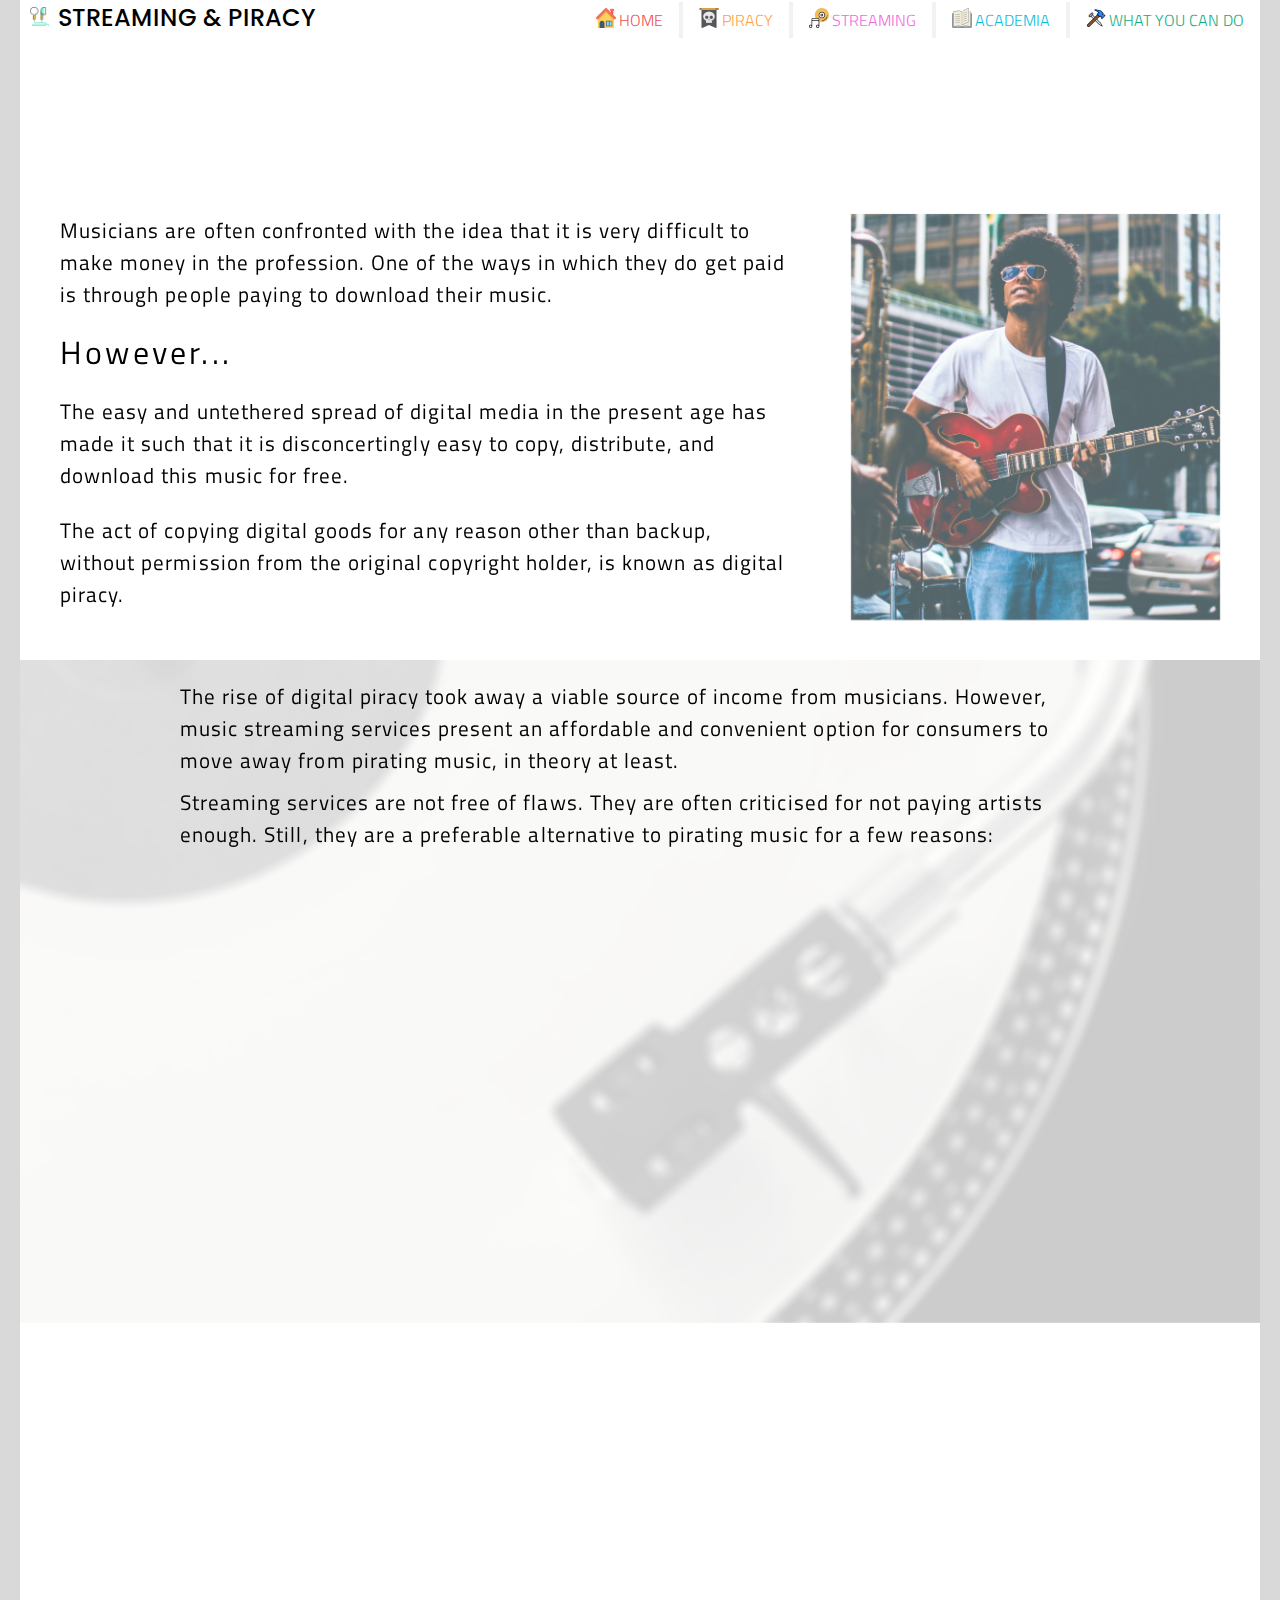
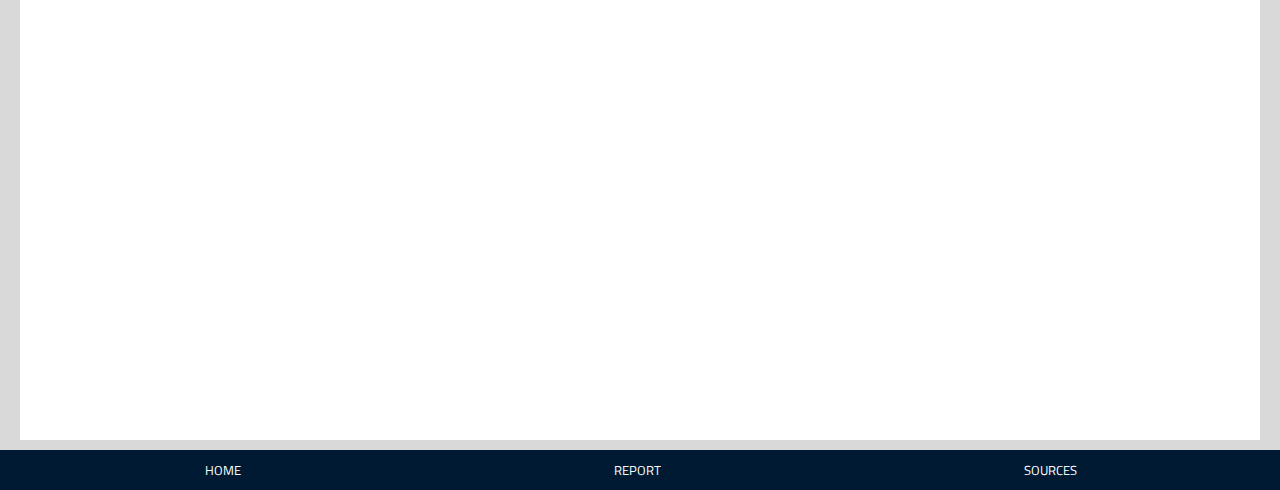
==== index.html @ 549d463c "Add files via upload" ====
<!DOCTYPE html>
<html>

<head>
    <meta charset='utf-8'>
    <meta name='viewport' content='width=device-width, initial-scale=1'>
    <script>
        // To trigger certain css transitions immediately as the page loads

        window.onload = function() {
            document.body.className += "loaded";
        }
    </script>
    <title>Streaming & Piracy | Home</title>

    <link rel='stylesheet' type='text/css' href='Stylesheets/mainStyle.css'>
    <link rel='stylesheet' type="text/css" href="Stylesheets/home.css">
    <link href="https://unpkg.com/aos@2.3.1/dist/aos.css" rel="stylesheet">
    <link rel="icon" type="image/png" href="Images/Logos/earphoneLogo.png">
</head>

<body>
    <!-- to make sure Javascript is enabled so the page can be viewed properly -->
    <noscript>
        <div id="enableJS">
        You must enable Javascript in order to use this site.
        </div>
    </noscript>

    <!--This section contains the navigation bar-->
    <div id="navContainer">

        <h1 class="logo">
            <a href="#"><img class="pageLogo" src="Images/Logos/earphoneLogo.png" alt="Earphones, Page Logo" title="Home"> Streaming & Piracy</a>
            <!-- Image by Freepik, available at: https://www.flaticon.com/free-icon/earphones_1079502?term=headphones&page=2&position=60 -->
        </h1>
        <nav>
            <ul>
                <li>
                    <a href="#">
                        <div class="navItem" id="nav1"><img src="Images/Logos/home.png" class="navLogo" alt="Home">
                            <p>Home</p>
                        </div>
                        <!-- Image by Vectors Market, available at: https://www.flaticon.com/free-icon/house_609803?term=home&page=1&position=1 -->
                    </a>
                </li>
                <li>
                    <a href="piracy.html">
                        <div class="navItem" id="nav2"><img src="Images/Logos/pirate.png" class="navLogo" alt="Piracy">
                            <p>Piracy</p>
                        </div>
                        <!-- Image by Freepik, available at: https://www.flaticon.com/free-icon/pirate_1045266?term=piracy&page=1&position=11 -->
                    </a>
                </li>
                <li>
                    <a href="streaming.html">
                        <div class="navItem" id="nav3"><img src="Images/Logos/streaming.png" class="navLogo" alt="Streaming">
                            <p>Streaming</p>
                        </div>
                        <!-- Image by Eucalyp, avaialable at: https://www.flaticon.com/free-icon/disc_1544629?term=music%20yellow&page=1&position=53 -->
                    </a>
                </li>
                <li>
                    <a href="academia.html">
                        <div class="navItem" id="nav4"><img src="Images/Logos/academia.png" class="navLogo" alt="Academia">
                            <p>Academia</p>
                        </div>
                        <!-- Image by Zlatko Najdenovski, Available at: https://www.flaticon.com/free-icon/open-book_327116?term=book&page=1&position=36 -->
                    </a>
                </li>
                <li>
                    <a href="whatToDo.html">
                        <div class="navItem" id="nav5"><img src="Images/Logos/whatToDo.png" class="navLogo" alt="What you can do">
                            <p>What you can do</p>
                        </div>
                        <!-- Image by Srip, available at: https://www.flaticon.com/free-icon/hammer_2092868?term=hammer%20nail&page=1&position=19 -->
                    </a>
                </li>
            </ul>
        </nav>
    </div>
    <!-- both, the greyscale page logo, and the upwards pointing image, are made opaque once the user has scrolled. -->
    <img class="lineImg" src="Images/Logos/earphoneLogo.png" alt="Earphones, page logo">
    <div id="goup" class="upImg">
        <a href="#section1">
            <img src="Images/Logos/greencircle.png" alt="click to go up" title="click to go up">
            <img id="uparrow" src="Images/Logos/up.png" alt="uparrow">
        </a>
    </div>
    <!-- these are the main contents of the page. Each horizontal portion of the page (and all the other pages) is divided into sections mostly to order them in CSS using flexbox-->
    <div id="mainContainer">

        <div id="section1">
            <video id="vid1" autoplay muted loop>
                <source src="Videos/HomeGreet.mp4" type="video/mp4">
                    <!-- Video sources: 
                1. https://www.pexels.com/video/a-female-singer-with-her-band-4088868/
                2. https://pixabay.com/videos/drum-concert-sound-band-music-man-5026/
            3.https://pixabay.com/videos/turntable-music-playing-equipment-8437/
            4. https://www.pexels.com/video/a-man-using-a-guitar-pick-to-play-an-electric-guitar-4088198/
            5. https://pixabay.com/videos/vive-latino-concert-15804/
            6. https://pixabay.com/videos/rotting-christ-rock-concert-band-1275/
            7. https://www.pexels.com/video/woman-inside-a-car-using-her-phone-3048180/
        -->
                </video>



            <div class="largeTextContainer">
                <p class="landText" data-aos="fade-down" data-aos-duration="1700">As streaming services like Spotify,</p>
                <p class="landText" data-aos="fade-left" data-aos-delay="400" data-aos-duration="1000">Apple Music, and Amazon Music become</p>
                <p class="landText" data-aos="fade-right" data-aos-delay="400" data-aos-duration="800">more popular, it is worth examining</p>
                <p class="landText" data-aos="fade-up" data-aos-delay="700" data-aos-duration="1200">the effect that they have had on piracy.
                </p>
            </div>

            <!-- The AOS (animate on scroll) library is used throughout the website to make elements appear as you scroll through the website. This was an easy and effective way to make the website feel responsive and interactive. -->

        </div>

        <div id="section2">

            <img src="Images/musician.jpg " id="img2" data-aos="fade-left" data-aos-duration="1600" alt="Guitarist" title="Image by Kaique Rocha">

            <!-- Image by Kaique Rocha (https://www.instagram.com/hikaique/), available at: https://www.pexels.com/photo/adult-buildings-cars-city-379962/ -->

            <div id="section2Left">

                <p class="sec2Para" id="homePara1" data-aos="fade-right" data-aos-duration="800" data-aos-delay="100">Musicians are often confronted with the idea that it is very difficult to make money in the profession. One of the ways in which they do get paid is through people paying to download their music.</p>

                <p id="however" data-aos="fade-right" data-aos-delay="100" data-aos-duration="800" data-aos-once="false">However...</p>

                <p class="sec2Para" id="homePara2" data-aos="fade-right" data-aos-duration="800" data-aos-delay="200">The easy and untethered spread of digital media in the present age has made it such that it is disconcertingly easy to copy, distribute, and download this music for free.</p>

                <p class="sec2Para" id="homePara3" data-aos="fade-right" data-aos-duration="800" data-aos-delay="300">The act of copying digital goods for any reason other than backup, without permission from the original copyright holder, is known as digital piracy.
                </p>

                <!-- I used AOS duration and delay to make elements in a particular section appear in sequence rather than together. -->

            </div>

        </div>

        <div id="section3">

            <img src="Images/turntable.jpg" id="img3" data-aos="fade-up" data-aos-duration="600" alt="Turntable,  background" title="Image by andreas160578">

            <!-- Image by andreas160578, available at: https://pixabay.com/photos/turntable-s-record-players-hub-2157292/ -->

            <div id="reasonText">

                <p class="sec3Para" id="homePara4" data-aos="fade-in" data-aos-duration="800" data-aos-delay="100">The rise of digital piracy took away a viable source of income from musicians. However, music streaming services present an affordable and convenient option for consumers to move away from pirating music, in theory at least.</p>

                <p class="sec3Para" id="homePara5" data-aos="fade-in" data-aos-duration="800" data-aos-delay="300">
                    Streaming services are not free of flaws. They are often criticised for not paying artists enough. Still, they are a preferable alternative to pirating music for a few reasons:</p>

                <ol id="reasons">

                    <li data-aos="fade-right" data-aos-duration="600">Even if streaming services do not pay artists enough, it is preferable to not paying them at all.</li>
                    <li data-aos="fade-right" data-aos-duration="600" data-aos-delay="100">Artists have more control over what music is available and how it is presented.</li>
                    <li data-aos="fade-right" data-aos-duration="600" data-aos-delay="200">As streaming services make recommendations to users based on their tastes, it is a fantastic way for artists to make themselves known to audiences.</li>
                    <li data-aos="fade-right" data-aos-duration="600" data-aos-delay="300">Most artists voluntarily put their music on streaming platforms, as opposed to having it uploaded by third parties to places where it can freely be downloaded.</li>
                    <li data-aos="fade-right" data-aos-duration="600" data-aos-delay="400">On some services, artists can advertise concerts and merchandise, further helping them make money through the audiences that they reach.</li>

                </ol>

            </div>

        </div>

        <div id="section3a">

            <div id="rotateDiv" data-aos="fade-in" data-aos-duration="600">
                <img id="rotateImg" src="Images/Logos/disk.png" alt="Disc, rotating image">

                <!-- Image by Freepik, available at: https://www.flaticon.com/free-icon/compact-disk_1687561?term=CD&page=1&position=9 -->

            </div>

            <!-- the image of the disk rotates as we scroll through the page by obtaining the percentage of the page that has been scrolled through (multiplied by 10 for exaggerated effect) and rotating the image around the z-axis by those many degrees with {transform: rotateZ();} in css. This is executed in the amountscrolled() function in indexscroll.js -->

            <div id="sec3aRight">

                <p id="homePara6" data-aos="fade-in" data-aos-duration="800">There are conflicting views and findings on the impact of streaming services on piracy. This website aims to inform you about these impacts, as well as what else you can do to support your favourite musicians.</p>

            </div>
        </div>

        <div id="section4">

            <p id="exploreText" data-aos="fade-right" data-aos-duration="300">EXPLORE &rarr;</p>


            <div id="exploreBox">

                <div class="exim" data-aos="fade-up" data-aos-duration="600">
                    <a class="exLink" href="piracy.html">
                        <img class="eximImg" src="Images/Explore/explorePiracy.jpg" alt="Piracy">
                        <div class="exTex">
                            <h2 class="exihlink" id="pirLink">Piracy</h2>
                        </div>
                    </a>
                </div>

                <!-- Image by freephotocc, available at: https://pixabay.com/photos/notebook-laptop-macbook-conceptual-1280538/ -->

                <div class="exim" data-aos="fade-up" data-aos-duration="600" data-aos-delay="100">
                    <a href="streaming.html" class="exLink">
                        <img class="eximImg" src="Images/Explore/exploreStreaming.jpg" alt="Streaming">
                        <div class="exTex">
                            <h2 class="exihlink" id="strLink">Streaming</h2>
                        </div>
                    </a>
                </div>
                <!-- Image by StockSnap, available at: https://pixabay.com/photos/people-man-guy-travel-city-black-2583444/ -->

                <div class="exim" data-aos="fade-up" data-aos-duration="600" data-aos-delay="200">
                    <a href="academia.html" class="exLink">
                        <img class="eximImg" src="Images/Explore/exploreAcademia.jpg" alt="Academia">
                        <div class="exTex">
                            <h2 class="exihlink" id="acaLink">Academia</h2>
                        </div>
                    </a>
                </div>
                <!-- Image by Free-Photos, available at: https://pixabay.com/photos/bookshelf-old-library-old-books-1082309/ -->

                <div class="exim" data-aos="fade-up" data-aos-duration="600" data-aos-delay="300">
                    <a href="whatToDo.html" class="exLink">
                        <img class="eximImg" src="Images/Explore/exploreWhatToDo.jpg" alt="What you can do">
                        <div class="exTex">
                            <h2 class="exihlink" id="wtdLink">What You Can Do</h2>
                        </div>
                    </a>
                </div>
                <!-- Image by ejaugsburg, available at: https://pixabay.com/photos/guitar-case-street-musicians-donate-485112/ -->

            </div>

            <div id="exploreList">
                <ul>
                    <li>
                        <a href="piracy.html" id="pirExlist">Piracy</a>
                    </li>
                    <li>
                        <a href="streaming.html" id="strExlist">Streaming</a>
                    </li>
                    <li>
                        <a href="academia.html" id="acaExList">Academia</a>
                    </li>
                    <li>
                        <a href="whatToDo.html" id="wtdExList">What you can do</a>
                    </li>
                </ul>
            </div>

        </div>

    </div>

    <div id="footerWrapper">
        <div class="footerCell">
            <p>
                <a href="index.html">
                    Home
                </a>
            </p>
        </div>
        <div class="footerCell">
            <p>
                <a href="reportText.html">
                    Report
                </a>
            </p>
        </div>
        <div class="footerCell">
            <p>
                <a href="sources.html">
            Sources
            </a>
            </p>
        </div>
    </div>
    <script src="Scripts/indexScroll.js"></script>
    <!-- To initialize that Animate on Scroll script-->
    <script src="https://unpkg.com/aos@2.3.1/dist/aos.js"></script>
    <script>
        AOS.init();
    </script>
</body>

</html>
---- Stylesheets/mainStyle.css ----
/* The stylesheet contains elements applied across the website, including the navigation bar, footer, and some main container elements. */


/* Various fonts used through the webpage */

@import url('https://fonts.googleapis.com/css2?family=Poppins&display=swap');
@import url('https://fonts.googleapis.com/css?family=Titillium+Web&display=swap');
@import url('https://fonts.googleapis.com/css2?family=Montserrat&display=swap');

/* The background color is set to a color slightly darker than white to bring focus to the main container */

body {
    font-family: 'Titillium Web', sans-serif;
    background-color: #d9d9d9;
    padding: 0px 0px;
    margin: 0px 0px;
}


/* The website requires Javascript to be emabled, and this element is only visible if JS is disabled */

#enableJS {
    position: absolute;
    top: 0;
    left: 0;
    background-color: white;
    font-family: 'Tittilium Web', sans-serif;
    font-size: 2em;
    z-index: 10;
    height: 100%;
    width: 100%;
    text-align: center;
    padding-top: 50px;
}


/* This section contains the navigation bar */

#navContainer {
    width: calc(100% - 40px);
    max-width: 100%;
    position: fixed;
    top: 0;
    height: 38px;
    background-color: white;
    margin-top: 0px;
    display: flex;
    flex-direction: row;
    flex-wrap: nowrap;
    resize: none;
    margin: 0px 20px 0px 20px;
    overflow: hidden;
    transition: opacity 0.2s ease-in-out;
    z-index: 2;
}


/* CSS transitions are helpful in spacing out various interactive movements, including clicks, hovers, and scrolls. This introduces some fluidity in the variou smoving parts across the website. */

.pageLogo {
    height: 0.8em;
    width: 0.8em;
    margin-left: auto;
    margin-right: 3px;
    transition: all 0.4s ease-in-out;
    flex: 1;
}

.logo {
    float: left;
    padding: 0px;
    margin: 0px 0px 0px 10px;
    font-family: 'Poppins', sans-serif;
    text-transform: uppercase;
    order: 0;
    align-self: flex-start;
    flex-grow: 1;
    font-size: 1.5em;
    font-weight: 500;
    transition: all 0.4s ease-in-out;
    display: flex;
}

.logo:hover {
    text-shadow: -5px 2px 0px #f2f2f2;
}

.logo a {
    text-decoration: none;
    color: black;
    position: relative;
}


/* Pseudo elements are used throughout the website to create an underlining animation */

.logo a:before {
    content: "";
    position: absolute;
    width: 100%;
    height: 2px;
    bottom: 0;
    left: 0;
    background-color: #000;
    text-shadow: none;
    visibility: hidden;
    -webkit-transform: scaleX(0);
    transform: scaleX(0);
    -webkit-transition: all 0.4s ease-in-out 0s;
    transition: all 0.4s ease-in-out 0s;
}

.logo a:hover:before {
    visibility: visible;
    -webkit-transform: scaleX(1);
    transform: scaleX(1);
}

.logo:hover .pageLogo {
    filter: drop-shadow( -5px 2px 0px #e6e6e6);
}

nav {
    order: 1;
    flex-grow: 1;
    flex-shrink: 1;
    align-self: flex-end;
    position: absolute;
    right: 0;
    margin-right: 0px;
    z-index: 0;
    overflow: hidden;
}

nav ul p {
    position: relative;
    margin: 0px 0px;
    padding: 0px 0px;
}

@media only screen and (max-width: 900px) {
    nav ul p {
        font-size: 0em;
    }
}

nav ul {
    margin: 0;
    padding: 0;
    list-style: none;
}

nav li {
    display: inline-block;
    position: relative;
}

nav a {
    text-decoration: none;
    text-transform: uppercase;
}

.navItem {
    background-color: white;
    border-style: none solid;
    border-color: #f2f2f2;
    padding: 6px 16px;
    margin: 0px -3px;
    text-align: center;
    text-decoration: none;
    /*display: inline-block;*/
    display: flex;
    font-family: 'Titillium Web', sans-serif;
    font-size: 1em;
    font-weight: 350;
    transition: background-color 0.2s ease-in-out, color 0.2s ease-in-out, padding 0.3s ease-in-out;
    overflow: hidden;
}

.navItem:hover {
    padding: 6px 18px;
}

.navLogo {
    height: 1.25em;
    width: 1.25em;
    margin-left: auto;
    margin-right: 3px;
    transition: all 0.2s ease-in-out;
    resize: none;
}

.navItem:hover>.navLogo {
    margin-right: 4px;
}


/*color pallete for navigation items from https://flatuicolors.com/palette/ca
*/

body.loaded #nav1 {
    animation-name: startR;
    animation-duration: 0.6s;
}

@keyframes startR {
    0% {
        color: #ee5253;
        background-color: white;
    }
    50% {
        background-color: #ee5253;
        color: white;
    }
    100% {
        color: #ee5253;
        background-color: white;
    }
}

body.loaded #nav2 {
    animation-name: startO;
    animation-duration: 0.6s;
    animation-delay: 0.06s;
}

@keyframes startO {
    0% {
        color: #ff9f43;
        background-color: white;
    }
    50% {
        background-color: #ff9f43;
        color: white;
    }
    100% {
        color: #ff9f43;
        background-color: white;
    }
}

body.loaded #nav3 {
    animation-name: startP;
    animation-duration: 0.6s;
    animation-delay: 0.12s;
}

@keyframes startP {
    0% {
        color: #f368e0;
        background-color: white;
    }
    50% {
        background-color: #f368e0;
        color: white;
    }
    100% {
        color: #f368e0;
        background-color: white;
    }
}

body.loaded #nav4 {
    animation-name: startB;
    animation-duration: 0.6s;
    animation-delay: 0.18s;
}

@keyframes startB {
    0% {
        color: #0abde3;
        background-color: white;
    }
    50% {
        background-color: #0abde3;
        color: white;
    }
    100% {
        color: #0abde3;
        background-color: white;
    }
}

body.loaded #nav5 {
    animation-name: startG;
    animation-duration: 0.6s;
    animation-delay: 0.24s;
}

@keyframes startG {
    0% {
        color: #10ac84;
        background-color: white;
    }
    50% {
        background-color: #10ac84;
        color: white;
    }
    100% {
        color: #10ac84;
        background-color: white;
    }
}

#nav1 {
    color: #ee5253;
}

#nav2 {
    color: #ff9f43;
}

#nav3 {
    color: #f368e0;
}

#nav4 {
    color: #0abde3;
}

#nav5 {
    color: #10ac84;
}

#nav1:hover {
    background-color: #ee5253;
    color: white;
}

#nav2:hover {
    background-color: #ff9f43;
    color: white;
}

#nav3:hover {
    background-color: #f368e0;
    color: white;
}

#nav4:hover {
    background-color: #0abde3;
    color: white;
}

#nav5:hover {
    background-color: #10ac84;
    color: white;
}


/*Although I wanted to keep a fixed nav bar, I found that it was often interruptive and clashes with elements on screen. I decided to make it transparent and make it reappear in hovering over, with the logo on the side as cue for users*/

.scrolledNav {
    opacity: 0;
}

.scrolledNav:hover {
    opacity: 1;
}

.lineImg {
    position: fixed;
    left: 30px;
    top: 8px;
    z-index: 1;
    opacity: 1;
    height: 1.2em;
    filter: grayscale(0);
    transition: all 1s ease-in-out;
}

.scrolledNav~.lineImg {
    opacity: 1;
    filter: grayscale(1);
}

.scrolledNav:hover~.lineImg {
    opacity: 1;
}


/* The upwards arrow at the bottom right is also made visible only on scroll, to help users get back to the top of the page with ease */

.upImg {
    position: fixed;
    right: 20px;
    bottom: 60px;
    z-index: 2;
    opacity: 0;
    width: 40px;
    transition: all 0.3s ease-in-out;
    display: flex;
}

.scrolledupimg {
    opacity: 0.6;
}

.upImg:hover {
    opacity: 1;
}

.upImg img {
    max-width: 80%;
    width: 80%;
    margin: 10% 10%;
    position: absolute;
    z-index: 0;
}

#uparrow {
    position: absolute;
    z-index: 1;
    width: 46%;
    margin: 35% 27%;
}

.scrolledupimg:hover #uparrow {
    animation-name: wiggleup;
    animation-duration: 0.6s;
}

@keyframes wiggleup {
    0% {
        transform: translateY(0px);
    }
    25% {
        transform: translateY(-3px);
    }
    50% {
        transform: translateY(0px);
    }
    75% {
        transform: translateY(-3px);
    }
    100% {
        transform: translateY(0px);
    }
}


/* end of navigation bar and fixed elements*/


/* Main Container */

#mainContainer {
    margin-left: 20px;
    margin-right: 20px;
    margin-top: 38px;
    margin-bottom: 10px;
    height: 100%;
    background-color: #ffffff;
    overflow: hidden;
    display: flex;
    flex-direction: column;
}

@media only screen and (max-width: 900px) {
    #mainContainer {
        margin-left: 0px;
        margin-right: 0px;
    }
}


/* Footer */

#footerWrapper {
    width: 100%;
    max-width: 100%;
    background-color: #001a33;
    color: white;
    font-size: 0.8em;
    text-transform: uppercase;
    margin: 10px 0px 0px 0px;
    padding: 0px 0px;
    height: 40px;
    display: flex;
    flex-direction: row;
    justify-content: flex-start;
}

.footerCell {
    position: relative;
    padding: 0 0;
    margin: 0 16%;
}

.footerCell p {
    margin: 0 0;
    position: absolute;
    top: 50%;
    transform: translateY(-50%);
}

.footerCell a {
    text-decoration: none;
    color: white;
}

.footerCell a:hover {
    color: #55efc4;
}
---- Stylesheets/home.css ----
/* Every page on the website is structured inside a 'mainContainer' div, defined in mainStyle.css. The display for the element is set to flex, and each section is subsequently given an 'order' value to arrange them appropriately */

#section1 {
    position: relative;
    max-width: inherit;
    order: 0;
    margin: 0px 0px;
}


/* every webpage also begins with a text greeting against a visual background. For the home page, it is a video background. For all the others, it is an image. */

#vid1 {
    width: 100%;
}

.largeTextContainer {
    width: 100%;
    position: absolute;
    height: fit-content;
    top: 35%;
    transform: translateY(-65%);
    margin: 0% 0% 0% 0%;
    text-align: left;
}

.landText {
    font-size: 2em;
    font-weight: normal;
    padding: 5px 10px;
    margin: 0px 80px;
    font-family: 'Poppins', sans-serif;
    color: white;
    width: 100%;
    max-width: 100%;
    letter-spacing: .1em;
}

#section2 {
    position: relative;
    max-width: inherit;
    order: 1;
    display: flex;
    flex-direction: row;
}

#section2Left {
    order: 0;
    display: flex;
    flex-direction: column;
    flex-grow: 1;
    width: calc(66% - 40px);
    justify-content: space-between;
    margin: 20px 20px 20px 40px;
}

#img2 {
    width: calc(33% - 40px);
    max-width: calc(33% - 40px);
    height: calc(100% - 20px);
    max-height: calc(100% - 20px);
    padding: 20px 40px;
    filter: saturate(1.8) opacity(0.7);
    order: 1;
    flex-grow: 1;
}

.sec2Para {
    font-family: 'Titillium Web', sans-serif;
    padding: 0px 0px;
    margin: 0px 40px 10px 0px;
    letter-spacing: 0.05em;
    width: 100%;
    padding: 0px 0px;
    font-size: 1.3em;
}

#however {
    font-family: 'Titillium Web', sans-serif;
    font-size: 2em;
    padding: 0px 0px;
    width: 100%;
    margin: -5px 40px 5px 0px;
    letter-spacing: 0.1em;
    padding: 0px 0px;
    order: 1;
}

#homePara1 {
    order: 0;
}

#homePara2 {
    order: 2;
}

#homePara3 {
    order: 3;
}

#section3 {
    position: relative;
    order: 2;
    scroll-snap-align: start;
    margin-top: 20px;
    overflow: hidden;
}

#img3 {
    width: 100%;
    filter: opacity(0.2);
}

#reasonText {
    position: absolute;
    top: 0%;
    padding: 20px 160px 0px 160px;
    width: calc(100% - 320px);
    display: flex;
    flex-direction: column;
}

.sec3Para {
    font-family: 'Titillium Web', sans-serif;
    padding: 0px 0px;
    margin: 0px 0px 10px 0px;
    letter-spacing: 0.05em;
    width: 100%;
    padding: 0px 0px;
    font-size: 1.3em;
}

#homePara4 {
    order: 0
}

#homePara5 {
    order: 1
}

#reasons {
    order: 2;
    font-size: 1.3em;
    letter-spacing: 0.05em;
    padding-bottom: 4px;
}


/* Although I was not able to implement media queries consistently through the website, I did try to implement it in some places, such as, for example, where the text gets hidden beyond a certain zoom level without a media query to account for overflow */

@media only screen and (max-width: 1200px) {
    #section3 {
        order: 2;
        overflow: scroll;
    }
}

@media only screen and (max-width: 900px) {
    #section3 {
        order: 2;
        overflow: scroll;
    }
    #img3 {
        height: 0;
    }
    #reasonText {
        position: relative;
        margin: 0% 5%;
        padding: 0px 0px;
        width: 90%;
    }
}

#section3a {
    position: relative;
    order: 3;
    scroll-snap-align: start;
    display: flex;
    flex-direction: row;
    align-items: center;
}

#rotateImg {
    width: 100%;
    max-width: 100%;
    min-width: 100%;
    height: 100%;
    max-height: 100%;
    min-height: 100%;
    padding: 0px 0px;
    margin: 0px 0px;
    transform: rotateZ(0deg);
}

#rotateDiv {
    order: 0;
    width: 20%;
    max-height: 100%;
    margin: 40px 20px 40px 40px;
    padding: 0px 0px;
    display: flex;
    align-items: center;
}

#rotateDiv:hover {
    animation-name: example;
    animation-duration: 1.2s;
    animation-timing-function: ease-in-out;
}

@keyframes example {
    from {
        transform: rotateZ(0deg);
    }
    to {
        transform: rotateZ(1080deg);
    }
}

#sec3aRight {
    width: calc (80% - 160px);
    order: 1;
    margin: 20px 40px 20px 40px;
    padding: 0px 0px;
}

#homePara6 {
    font-family: 'Titillium Web', sans-serif;
    padding: 0px 0px;
    margin: 0px 0px;
    letter-spacing: 0.05em;
    font-size: 1.3em;
}

#exploreList {
    visibility: visible;
    height: fit-content;
}

#section4 {
    position: relative;
    order: 4;
    scroll-snap-align: start;
    display: flex;
    flex-direction: column;
}

#exploreText {
    order: 1;
    margin: 0px 40px 0px 40px;
    font-size: 2em;
    color: #ee5253;
    letter-spacing: 0.1em;
    text-shadow: none;
}

#exploreText:hover {
    text-shadow: -5px 5px 2px #f5dfdf;
}

#exploreBox {
    order: 2;
    display: flex;
    flex-direction: row;
    flex-wrap: nowrap;
    margin: 20px 40px 20px 40px;
    padding-right: 0px;
}

.exim {
    width: 25%;
    padding: 0px 10px 0px 0px;
}

.eximImg {
    width: 100%;
    max-width: 100%;
    filter: opacity(0.7) grayscale(0.2) blur(0) brightness(1) saturate(1);
    border: none;
    transition: all ease-in-out 0.3s;
}

.exim:hover .eximImg {
    filter: opacity(0.9) grayscale(0) blur(1px) brightness(0.6) saturate(2);
}

.exTex {
    position: absolute;
    top: 20%;
    transform: translateY(-50%);
    width: 80%;
    margin-left: calc(10% - 5px);
    margin-right: 10%;
    text-align: center;
    font-size: 1.5em;
}

.exihlink {
    color: black;
    font-family: 'Poppins', sans-serif;
    font-weight: normal;
    text-transform: uppercase;
    display: inline-block;
    letter-spacing: 0.1em;
    position: relative;
    transition: all 0.2s ease-in-out;
}

.exihlink::before {
    content: '';
    position: absolute;
    width: 100%;
    transform: scaleX(0);
    height: 2px;
    bottom: 0;
    left: 0;
    transition: transform 0.2s ease-in-out;
}

#pirLink::before {
    background-color: #ff9f43;
}

#strLink::before {
    background-color: #f368e0;
}

#acaLink::before {
    background-color: #0abde3;
}

#wtdLink::before {
    background-color: #1dd1a1;
    ;
}

.exim:hover .exihlink::before {
    transform: scaleX(1);
}

.exim:hover #pirLink {
    color: #ff9f43;
}

.exim:hover #strLink {
    color: #f368e0;
}

.exim:hover #acaLink {
    color: #0abde3;
}

.exim:hover #wtdLink {
    color: #1dd1a1;
}

#exploreList {
    order: 3;
    visibility: hidden;
    height: 0;
}

#exploreList ul {
    list-style-type: none;
}

#exploreList a {
    text-decoration: none;
}

#pirExlist {
    color: #ff9f43;
}

#strExList {
    color: #f368e0;
}

#acaExList {
    color: #0abde3;
}

#wtdExList {
    color: #1dd1a1;
}

@media only screen and (max-width: 1080px) {
    #exploreBox {
        height: 0;
        visibility: hidden;
        margin: 0px 0px;
        padding: 0px 0px;
    }
    #exploreList {
        visibility: visible;
        height: fit-content;
    }
}

#section5 {
    position: relative;
    order: 5;
    margin: 0px 0px 20px 0px;
}
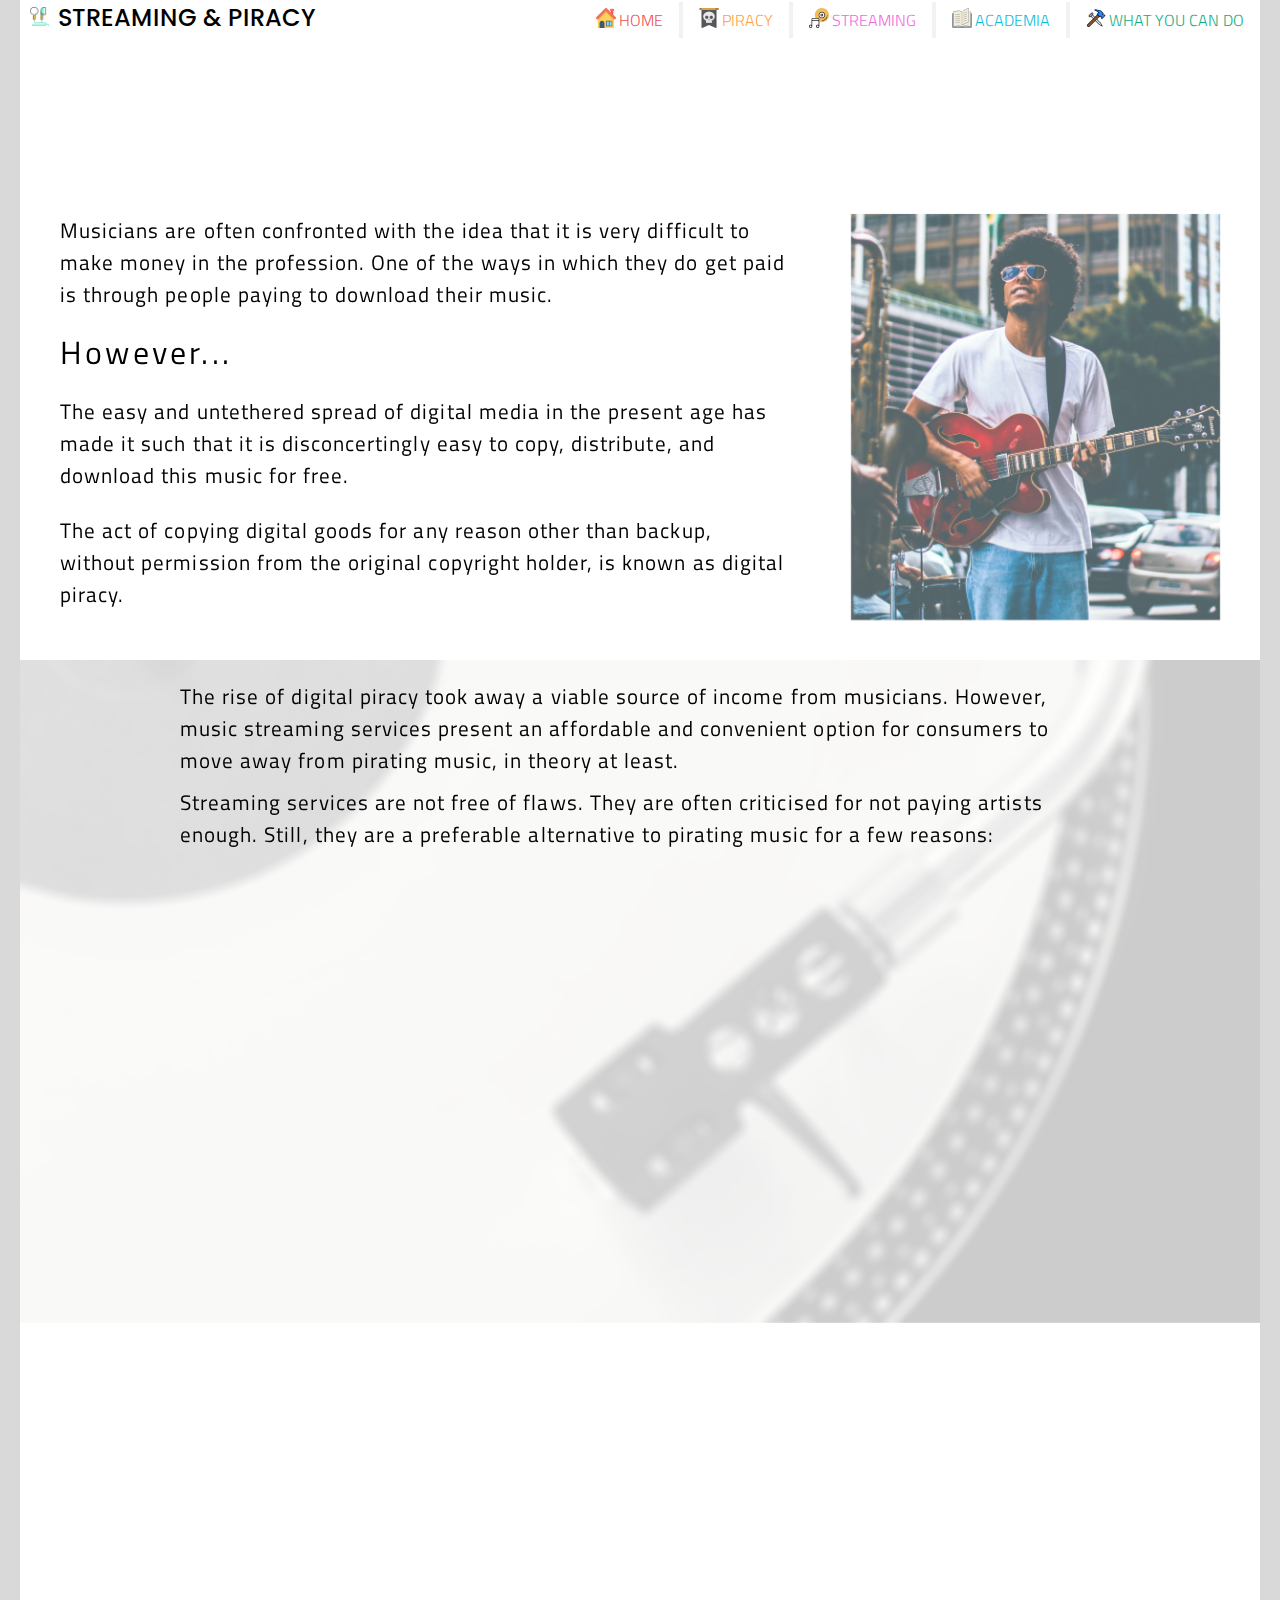
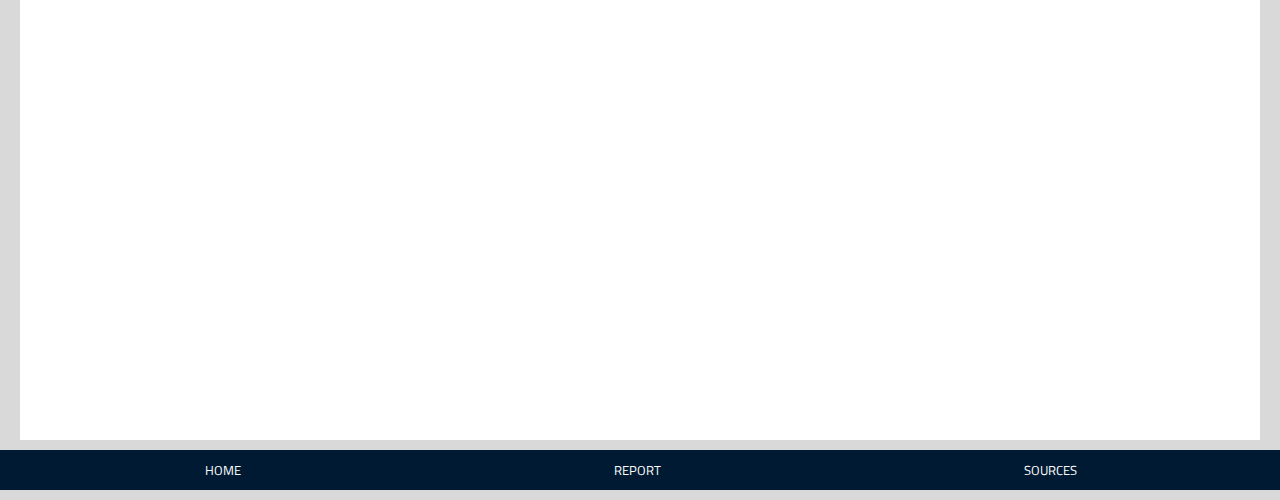
==== commit b648f658: "Update index.html" ====
--- a/index.html
+++ b/index.html
@@ -279,6 +279,15 @@
             </a>
             </p>
         </div>
+        <!-- This Footer Cell is the only edit I have made post-project submission, to allow you to see the code repository and to explain the background for the project -->
+        <div class="footerCell">
+            <p>
+                <a href="https://github.com/AadityaGoswami/Streaming-And-Piracy-Website/blob/main/README.md">
+            Read Me (Github)
+            </a>
+            </p>
+        </div>
+        
     </div>
     <script src="Scripts/indexScroll.js"></script>
     <!-- To initialize that Animate on Scroll script-->
@@ -288,4 +297,4 @@
     </script>
 </body>
 
-</html>+</html>
